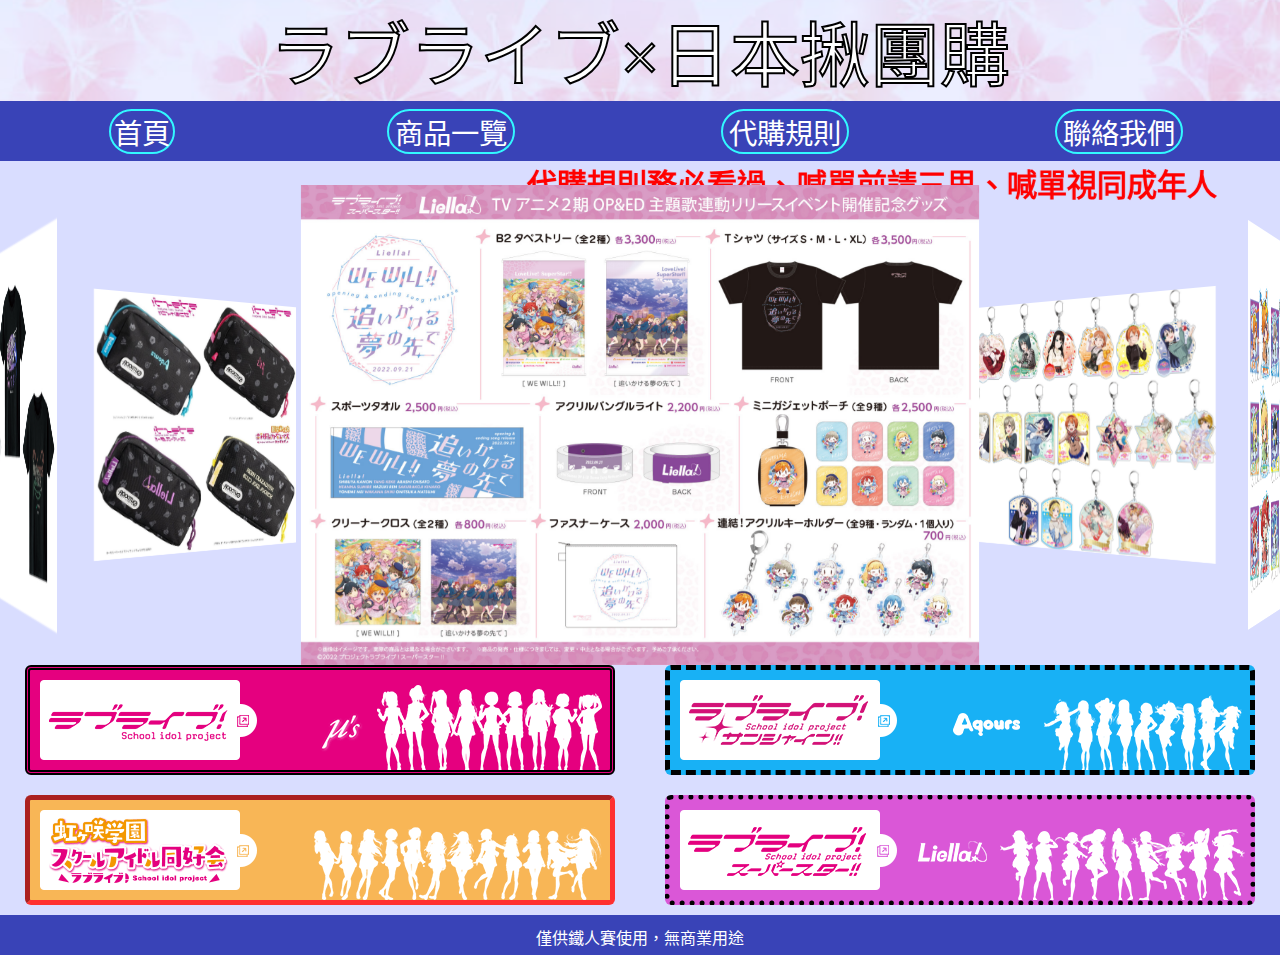
==== index.html @ 4faf86ce "搬運過來10/3" ====
<!DOCTYPE html>
<html lang="zh-TW">
<head>
    <meta charset="UTF-8">
    <meta http-equiv="X-UA-Compatible" content="IE=edge">
    <meta name="viewport" content="width=device-width, initial-scale=1.0">
    <title>LL0630</title>
    <link rel="short icon" href="./shopping-cart.png">
    <link rel="stylesheet" href="./CSSSSS.css">
    <link rel="stylesheet" href="./pic box.css">
    <link rel="stylesheet" href="./style.css">

    <style>
         li {
            list-style-type:none;
        }
    </style>

</head>

<body bgcolor="#D9DDFF">
  <div class="box">
    <li class="nav" id="title">ラブライブ×日本揪團購</li>
  </div>
    <nav class="menu">
        <ul class="nav" style="font-size: 0.75cm; ">
          <li>
            <div class="shape">
            <a href="#">首頁</a> 
            </div>
          </li>
          <li>
            <div class="shape">
              <a href="./代購一覽.html">商品一覽</a>
            </div>
          </li>
          <li>
            <div class="shape">
              <a href="./代購規則.html">代購規則</a>
            </div>
          </li>
          <li>
            <div class="shape"><a href="./聯絡我們.html">聯絡我們</a>
            </div>
          </li>
        </ul>
      </nav>
      <br> <br> <br>
      <div class="run"> 
        <marquee direction="left" scrollamount="7" behavior="alternate"><b>代購規則務必看過、喊單前請三思、喊單視同成年人</b></marquee> 
      </div>
      <div class="a">
        <div class="b">
            <div onclick="window.location='https://www.lovelive-anime.jp/'; " class="c" style="--i:0"></div>
            <div onclick="window.location='https://www.lovelive-anime.jp/'; " class="d" style="--i:1"></div>
            <div onclick="window.location='https://www.lovelive-anime.jp/'; " class="e" style="--i:2"></div>
            <div onclick="window.location='https://www.lovelive-anime.jp/'; " class="f" style="--i:3"></div>
            <div onclick="window.location='https://www.lovelive-anime.jp/'; " class="g" style="--i:4"></div>
            <div onclick="window.location='https://www.lovelive-anime.jp/'; " class="h" style="--i:5"></div>
        </div>
    </div>

    <br><br><br><br><br><br><br><br><br><br><br><br><br><br><br><br><br><br><br><br><br><br><br><br><br>
    <div class="nav">
        <div class="teambox" style="background-color: #E5007F ; border: #000000 double 5px;">
        <img src="./新增資料夾/bnr_lovelive.png" alt="">
        </div>
          <div class="teambox" style="background-color: #18B1F5;border: #000000 dashed 5px;">
            <img src="./新增資料夾/bnr_sunshine.png" alt=""></div>
        </div>
    <div class="nav">
      <div class="teambox" style="background-color: #F8B656;border: #ff3030 inset 5px;">
        <img src="./新增資料夾/bnr_nijigasaki.png" alt="">
      </div>
          <div class="teambox" style="background-color: #DA57D7;border: #000000 dotted 5px;">
            <img src="./新增資料夾/bnr_superstar.png" alt="">
          </div>
    </div>
    
     <div class="all">
      <div class="cssload-loading">僅供鐵人賽使用，無商業用途</div>
    </div>

     
     
</body>
</html>
---- CSSSSS.css ----
*{
    padding: 0ch;
    margin: 0cm;
    /* width: 100%; */
}


.box{
    width: 100%;
    height: 15%;
    background-size: cover;
    background-attachment: fixed;
    background-size: 100% 100%;
    position:relative;
    color: white;
}

.box::before{
    content: '';
    position: absolute;
    left: 0; right: 0; top: 0; bottom: 0;
    background: url(./Ufv1Otg1U5_small.jpg) fixed center / contain;
    z-index: -1;
    opacity: .5;

}
#title{
    -webkit-text-stroke: 2px rgb(0, 0, 0);
  /* -webkit-text-fill-color: transparent; */
    font-size: 70px;
    z-index: 5;
    text-shadow: #3943B7 5px;
}
.menu{
   background-color: #3943B7;
   float: left;
   width: 100%;
  padding-top: 7.5px;
  padding-bottom: 7.5px;
  position:relative;
  margin: 0ch;
}
.nav{
    display: flex;
    text-align: center;
    justify-content: center;
    justify-content: space-around;
    /* position: relative; */
}

a{
    color: white;
    text-decoration: none;
}

li :hover{
    color: #3943B7;
    font-weight: bolder;

}

.shape{
    cursor: pointer;
    width: 110%;
    background-color: transparent;
    border: 2px  #32f8ff;
    border-style:solid;
    box-sizing: border-box;
    transition: all 0.3s linear;
    border-radius: 30px;
}

.shape:hover{
    background-color: #26ffed;
}

.run{
    height: 50px;
    width: 100%;
    font-size: 0.8cm;
    color: red;
    position:relative;

}
.list{
    /* float: left; */
    display: flex;
    position: relative;
    margin-top:40%;
    width: 100%;
    height: auto;
    padding-bottom: 10px;
}

#id{
width: 500px;
height: auto;
}


.rigth{
    float: right;
    display: flex;
    width: 36%;
    height: 1000px;
    /* background-color: antiquewhite; */
    position: relative;
    padding-top: 50px;
}

.all{
    float: left;
    display: flex;
    width: 100%;
    height: 40px;
    overflow: hidden;
    bottom: 0;
    position:relative;
    background-color: #3943B7;
}


.index{
    display: flex;
    float: left;
    height: 1000px;
    position:relative;
    width: 60%;
    /* background-color: aliceblue; */
    padding-top: 50px;
    padding-left: 50px;
}

table thead th:first-child {
    border-radius: 100px;
    border: 2px solid #3943B7;
    background-color: white;
  }
  
  th{
    border: 2px solid #3943B7;
  }

  .link{
        
  }

 .link a{
    color: #3943B7;
  }

  td{
    border: 2px solid #3943B7;
  }

  table thead th:hover {
    background-color: #3943B7;
    color: rgb(255, 255, 255);
  }

  table tbody tr:last-child td:first-child {
    border-radius: 0 0 0 5px;
  }
  
  table tbody tr:last-child td:last-child {
    border-radius: 0 0 5px 0;
  }

  table tbody tr:first-child td:first-child {
    border-radius:5px 0 0 0 ;
  }

  table tbody tr:first-child td:last-child {
    border-radius: 0 5px 0 0 ;
  }


  @import url(http://fonts.googleapis.com/css?family=Montserrat);


  .cssload-loading {
    text-align:center;
    margin: 10px auto;
    color: rgb(255, 255, 255);
    font: size 20px;
    font-family: "Montserrat", sans-serif;
    animation: cssload-breathe 5s ease infinite;
  
  }
  
  @keyframes cssload-breathe {
    0% {
      letter-spacing: 0;
      text-shadow: 0 0 1px white;
    }
    30% {
      color: transparent;
    }
    50% {
      letter-spacing: 50px;
      font-size: 0;
      text-shadow: 0 0 6px white;
    }
    60% {
      color: transparent;
    }
    100% {
      letter-spacing: 0;
      text-shadow: 0 0 1px white;
    }
  }


  .over{
    position: absolute;
    width: 100vw;
    height: 100vh;
    background-color: #D9DDFF;
    animation-duration: 4s;
    animation-name: over ;
    z-index: 1;
    animation-fill-mode: forwards;
    
  }
  @keyframes over{
    0%{
        opacity: 1;
    }
    100%{
        opacity: 0;
        z-index: -1;
    }
  }
  
  .cssload-spinner {
    position: absolute;
    width: 106px;
    height: 106px;
    left: 50%;
    top: 50%;
    margin-top: -53px;
    margin-left: -53px;
  }
  .cssload-spinner:after, .cssload-spinner:before {
    position: absolute;
    content: "";
    border: 6px solid rgb(92, 0, 184);
    width: 100px;
    height: 100px;
  }
  .cssload-spinner:after {
    animation: cssload-spinner1 3.25s linear infinite;
  }
  .cssload-spinner:before {
    width: 138px;
    height: 138px;
    margin-left: -20.5px;
    margin-top: -20.5px;
    animation: cssload-spinner2 3.25s linear infinite;
  }
  
  
  
  @keyframes cssload-spinner1 {
    from {
      transform: rotate(0deg);
    }
    to {
      transform: rotate(360deg);
    }
  }
  
  @keyframes cssload-spinner2 {
    from {
      transform: rotate(0deg);
    }
    to {
      transform: rotate(-360deg);
    }
  }
---- pic box.css ----
.teambox{
    width: 580px;
    height: 100px;
    position: relative;
    margin: 10px;
    display: flex;
    border-radius: 6px;
}
---- style.css ----
.a{
    position: relative;
    perspective: 1600px;
    top: 220px;
    display: flex;
    justify-content: center;
    align-items: center;
}
.b{
    width: 500px;
    height: 300px;
    position: absolute;
    transform-style: preserve-3d;
    animation: a 40s infinite cubic-bezier(.7,0,.17,1);
    left: 100;
    cursor: pointer;
}
.b div{
    position: absolute;
    background-size:contain;
    background-repeat: no-repeat;
    background-position: center;
    /* background: no-repeat; */
    opacity: 1;
    width: 500px;
    height: 300px;
    align-items: center;
    margin: auto;
    float: left;
    transform: rotateY(calc(var(--i)*60deg)) translateZ(600px);
}
@keyframes a{
    0%{
        transform: translateZ(-100px) rotateY(0deg);
    }
    16%{
        transform: translateZ(-100px) rotateY(-60deg);
    }
    33%{
        transform: translateZ(-100px) rotateY(-120deg);
    }
    49%{
        transform: translateZ(-100px) rotateY(-180deg);
    }
    66%{
        transform: translateZ(-100px) rotateY(-240deg);
    }
    83%{
        transform: translateZ(-100px) rotateY(-300deg);
    }
    100%{
        transform: translateZ(-100px) rotateY(-360deg);
    }
}
.c{
    background-image:url("./新增資料夾/FIX_llsp_webpop4.jpg");
}
.d{
    background-image: url("./新增資料夾/ミニスタンド.jpg");
}
.e{
    background-image: url("./新增資料夾/220714LLAS】イベ53-2、54-1_スクスタF25-2、27-1_p11-1_17種9月中旬発売.jpg");
}
.f{
    background-image: url("./新增資料夾/220824【ラブライブスーパースター】スクエアカンバッジ_アニメ場面写1-3話.jpg");
}
.g{
    background-image: url("./新增資料夾/LOVELIVEOUTDOOR01.jpeg");
}
.h{
    background-image: url("./新增資料夾/Tシャツ.jpg");
}
.a:hover div {
    -webkit-animation-play-state: paused;
            animation-play-state: paused;
}
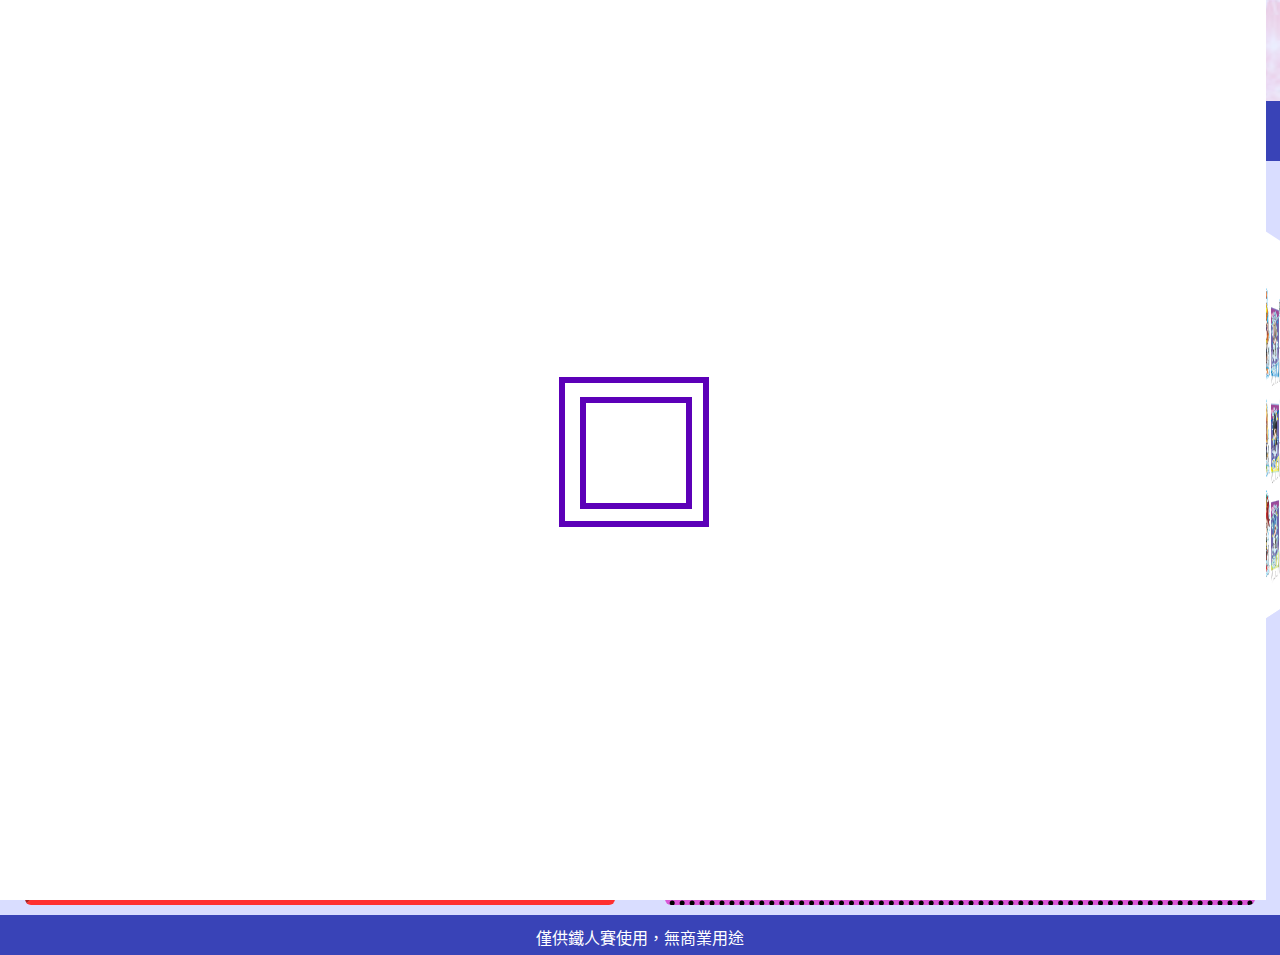
==== commit f5be0d40: "10/4" ====
--- a/index.html
+++ b/index.html
@@ -19,6 +19,10 @@
 </head>
 
 <body bgcolor="#D9DDFF">
+  <div class="over">
+    <div class="cssload-spinner"></div>
+  </div>
+
   <div class="box">
     <li class="nav" id="title">ラブライブ×日本揪團購</li>
   </div>
@@ -59,7 +63,8 @@
             <div onclick="window.location='https://www.lovelive-anime.jp/'; " class="h" style="--i:5"></div>
         </div>
     </div>
-
+   
+  
     <br><br><br><br><br><br><br><br><br><br><br><br><br><br><br><br><br><br><br><br><br><br><br><br><br>
     <div class="nav">
         <div class="teambox" style="background-color: #E5007F ; border: #000000 double 5px;">
--- a/CSSSSS.css
+++ b/CSSSSS.css
@@ -1,7 +1,7 @@
 *{
     padding: 0ch;
     margin: 0cm;
-    /* width: 100%; */
+    font-family: DFKai-sb;
 }
 
 
@@ -30,6 +30,7 @@
     font-size: 70px;
     z-index: 5;
     text-shadow: #3943B7 5px;
+    font-family:'Gill Sans', 'Gill Sans MT', Calibri, 'Trebuchet MS', sans-serif;
 }
 .menu{
    background-color: #3943B7;
@@ -103,7 +104,6 @@
     display: flex;
     width: 36%;
     height: 1000px;
-    /* background-color: antiquewhite; */
     position: relative;
     padding-top: 50px;
 }
@@ -213,18 +213,21 @@
 
   .over{
     position: absolute;
-    width: 100vw;
+    width: 98.9vw;
     height: 100vh;
-    background-color: #D9DDFF;
+    background-color: #ffffff;
     animation-duration: 4s;
     animation-name: over ;
-    z-index: 1;
+    z-index: 1000;
     animation-fill-mode: forwards;
     
   }
   @keyframes over{
     0%{
         opacity: 1;
+    }
+    80%{
+      opacity: 0.8;
     }
     100%{
         opacity: 0;
@@ -240,6 +243,7 @@
     top: 50%;
     margin-top: -53px;
     margin-left: -53px;
+    z-index: 1000;
   }
   .cssload-spinner:after, .cssload-spinner:before {
     position: absolute;
@@ -249,32 +253,50 @@
     height: 100px;
   }
   .cssload-spinner:after {
-    animation: cssload-spinner1 3.25s linear infinite;
+    animation: cssload-spinner1 4s linear infinite;
   }
   .cssload-spinner:before {
     width: 138px;
     height: 138px;
     margin-left: -20.5px;
     margin-top: -20.5px;
-    animation: cssload-spinner2 3.25s linear infinite;
+    animation: cssload-spinner2 4s linear infinite;
   }
   
   
   
   @keyframes cssload-spinner1 {
-    from {
+    0% {
       transform: rotate(0deg);
-    }
-    to {
+      border-color: #3943B7;
+      z-index: 1000;
+    }
+    50% {
+      border-color: rgb(102, 230, 255);
+    }
+    100%{
+      border-color: #3943B7;
       transform: rotate(360deg);
+      z-index: -1;
     }
   }
   
   @keyframes cssload-spinner2 {
-    from {
+    0% {
       transform: rotate(0deg);
-    }
-    to {
+      border-color: rgb(102, 230, 255);
+      z-index: 1000;
+    }
+    50% {
+      border-color: #3943B7;
+    }
+    100%{
+      border-color:rgb(102, 230, 255);
       transform: rotate(-360deg);
-    }
-  }
+      z-index: -1;
+    }
+  }
+
+  .fontstyle{
+    font-family: DFKai-sb;
+}--- a/style.css
+++ b/style.css
@@ -14,6 +14,7 @@
     animation: a 40s infinite cubic-bezier(.7,0,.17,1);
     left: 100;
     cursor: pointer;
+    z-index: 100;
 }
 .b div{
     position: absolute;
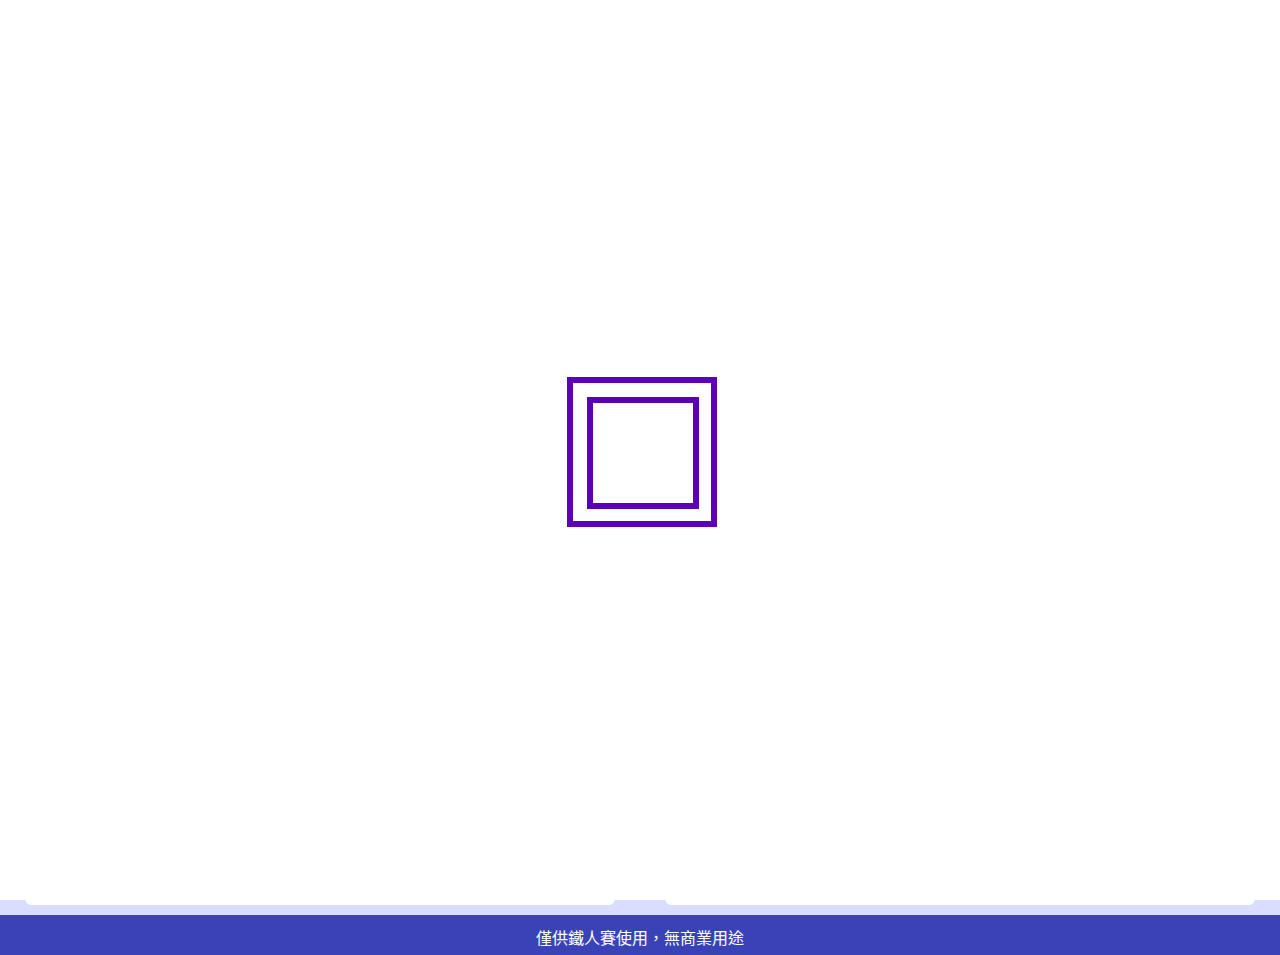
==== commit a1dc0917: "10/6" ====
--- a/index.html
+++ b/index.html
@@ -1,20 +1,21 @@
 <!DOCTYPE html>
 <html lang="zh-TW">
+
 <head>
-    <meta charset="UTF-8">
-    <meta http-equiv="X-UA-Compatible" content="IE=edge">
-    <meta name="viewport" content="width=device-width, initial-scale=1.0">
-    <title>LL0630</title>
-    <link rel="short icon" href="./shopping-cart.png">
-    <link rel="stylesheet" href="./CSSSSS.css">
-    <link rel="stylesheet" href="./pic box.css">
-    <link rel="stylesheet" href="./style.css">
+  <meta charset="UTF-8">
+  <meta http-equiv="X-UA-Compatible" content="IE=edge">
+  <meta name="viewport" content="width=device-width, initial-scale=1.0">
+  <title>LL0630</title>
+  <link rel="short icon" href="./shopping-cart.png">
+  <link rel="stylesheet" href="./CSSSSS.css">
+  <link rel="stylesheet" href="./pic box.css">
+  <link rel="stylesheet" href="./style.css">
 
-    <style>
-         li {
-            list-style-type:none;
-        }
-    </style>
+  <style>
+    li {
+      list-style-type: none;
+    }
+  </style>
 
 </head>
 
@@ -26,67 +27,69 @@
   <div class="box">
     <li class="nav" id="title">ラブライブ×日本揪團購</li>
   </div>
-    <nav class="menu">
-        <ul class="nav" style="font-size: 0.75cm; ">
-          <li>
-            <div class="shape">
-            <a href="#">首頁</a> 
-            </div>
-          </li>
-          <li>
-            <div class="shape">
-              <a href="./代購一覽.html">商品一覽</a>
-            </div>
-          </li>
-          <li>
-            <div class="shape">
-              <a href="./代購規則.html">代購規則</a>
-            </div>
-          </li>
-          <li>
-            <div class="shape"><a href="./聯絡我們.html">聯絡我們</a>
-            </div>
-          </li>
-        </ul>
-      </nav>
-      <br> <br> <br>
-      <div class="run"> 
-        <marquee direction="left" scrollamount="7" behavior="alternate"><b>代購規則務必看過、喊單前請三思、喊單視同成年人</b></marquee> 
-      </div>
-      <div class="a">
-        <div class="b">
-            <div onclick="window.location='https://www.lovelive-anime.jp/'; " class="c" style="--i:0"></div>
-            <div onclick="window.location='https://www.lovelive-anime.jp/'; " class="d" style="--i:1"></div>
-            <div onclick="window.location='https://www.lovelive-anime.jp/'; " class="e" style="--i:2"></div>
-            <div onclick="window.location='https://www.lovelive-anime.jp/'; " class="f" style="--i:3"></div>
-            <div onclick="window.location='https://www.lovelive-anime.jp/'; " class="g" style="--i:4"></div>
-            <div onclick="window.location='https://www.lovelive-anime.jp/'; " class="h" style="--i:5"></div>
+  <nav class="menu">
+    <ul class="nav" style="font-size: 0.75cm; ">
+      <li>
+        <div class="shape">
+          <a href="#">首頁</a>
         </div>
+      </li>
+      <li>
+        <div class="shape">
+          <a href="./代購一覽.html">商品一覽</a>
+        </div>
+      </li>
+      <!-- <li>
+        <div class="shape">
+          <a href="./代購規則.html">代購規則</a>
+        </div>
+      </li> -->
+      <li>
+        <div class="shape"><a href="./聯絡我們.html">聯絡我們</a>
+        </div>
+      </li>
+    </ul>
+  </nav>
+  <br> <br> <br>
+  <div class="run">
+    <marquee direction="left" scrollamount="7" behavior="alternate"><b>代購規則務必看過、喊單前請三思、喊單視同成年人</b></marquee>
+  </div>
+  <div class="a">
+    <div class="b">
+      <div onclick="window.location='https://www.lovelive-anime.jp/'; " class="c" style="--i:0"></div>
+      <div onclick="window.location='https://www.lovelive-anime.jp/'; " class="d" style="--i:1"></div>
+      <div onclick="window.location='https://www.lovelive-anime.jp/'; " class="e" style="--i:2"></div>
+      <div onclick="window.location='https://www.lovelive-anime.jp/'; " class="f" style="--i:3"></div>
+      <div onclick="window.location='https://www.lovelive-anime.jp/'; " class="g" style="--i:4"></div>
+      <div onclick="window.location='https://www.lovelive-anime.jp/'; " class="h" style="--i:5"></div>
     </div>
-   
-  
-    <br><br><br><br><br><br><br><br><br><br><br><br><br><br><br><br><br><br><br><br><br><br><br><br><br>
-    <div class="nav">
-        <div class="teambox" style="background-color: #E5007F ; border: #000000 double 5px;">
-        <img src="./新增資料夾/bnr_lovelive.png" alt="">
-        </div>
-          <div class="teambox" style="background-color: #18B1F5;border: #000000 dashed 5px;">
-            <img src="./新增資料夾/bnr_sunshine.png" alt=""></div>
-        </div>
-    <div class="nav">
-      <div class="teambox" style="background-color: #F8B656;border: #ff3030 inset 5px;">
-        <img src="./新增資料夾/bnr_nijigasaki.png" alt="">
-      </div>
-          <div class="teambox" style="background-color: #DA57D7;border: #000000 dotted 5px;">
-            <img src="./新增資料夾/bnr_superstar.png" alt="">
-          </div>
+  </div>
+
+
+  <br><br><br><br><br><br><br><br><br><br><br><br><br><br><br><br><br><br><br><br><br><br><br><br><br>
+  <div class="nav">
+    <div class="teambox" style="background-color: #E5007F ; border: #ffffff solid 5px;">
+      <img src="./新增資料夾/bnr_lovelive.png" alt="">
     </div>
-    
-     <div class="all">
-      <div class="cssload-loading">僅供鐵人賽使用，無商業用途</div>
+    <div class="teambox" style="background-color: #18B1F5;border: #ffffff solid 5px;">
+      <img src="./新增資料夾/bnr_sunshine.png" alt="">
     </div>
+  </div>
+  <div class="nav">
+    <div class="teambox" style="background-color: #F8B656;border: #ffffff solid 5px;">
+      <img src="./新增資料夾/bnr_nijigasaki.png" alt="">
+    </div>
+    <div class="teambox" style="background-color: #DA57D7;border: #ffffff solid 5px;">
+      <img src="./新增資料夾/bnr_superstar.png" alt="">
+    </div>
+  </div>
 
-     
-     
+  <div class="all">
+    <div class="cssload-loading">僅供鐵人賽使用，無商業用途</div>
+  </div>
+
+
+
 </body>
+
 </html>--- a/CSSSSS.css
+++ b/CSSSSS.css
@@ -83,6 +83,37 @@
     position:relative;
 
 }
+.imgstyle{
+  padding: 0px;
+  width:700px;
+  height: 560px; 
+  overflow:hidden;
+  margin: auto;
+}
+
+.pop{
+position:absolute;
+z-index: 10;
+top: 540px;
+width: 220px;
+left: 300px;
+transform: rotate(-10deg);
+}
+
+.pop2{
+  position:absolute;
+  z-index: 10;
+  top: 237px;
+  width: 200px;
+  right: 320px;
+  transform: rotate(15deg);
+  }
+
+.imgs{
+  float: left;
+  padding: 0px;
+}
+
 .list{
     /* float: left; */
     display: flex;
@@ -212,8 +243,8 @@
 
 
   .over{
-    position: absolute;
-    width: 98.9vw;
+    position: fixed;
+    width: 100vw;
     height: 100vh;
     background-color: #ffffff;
     animation-duration: 4s;
